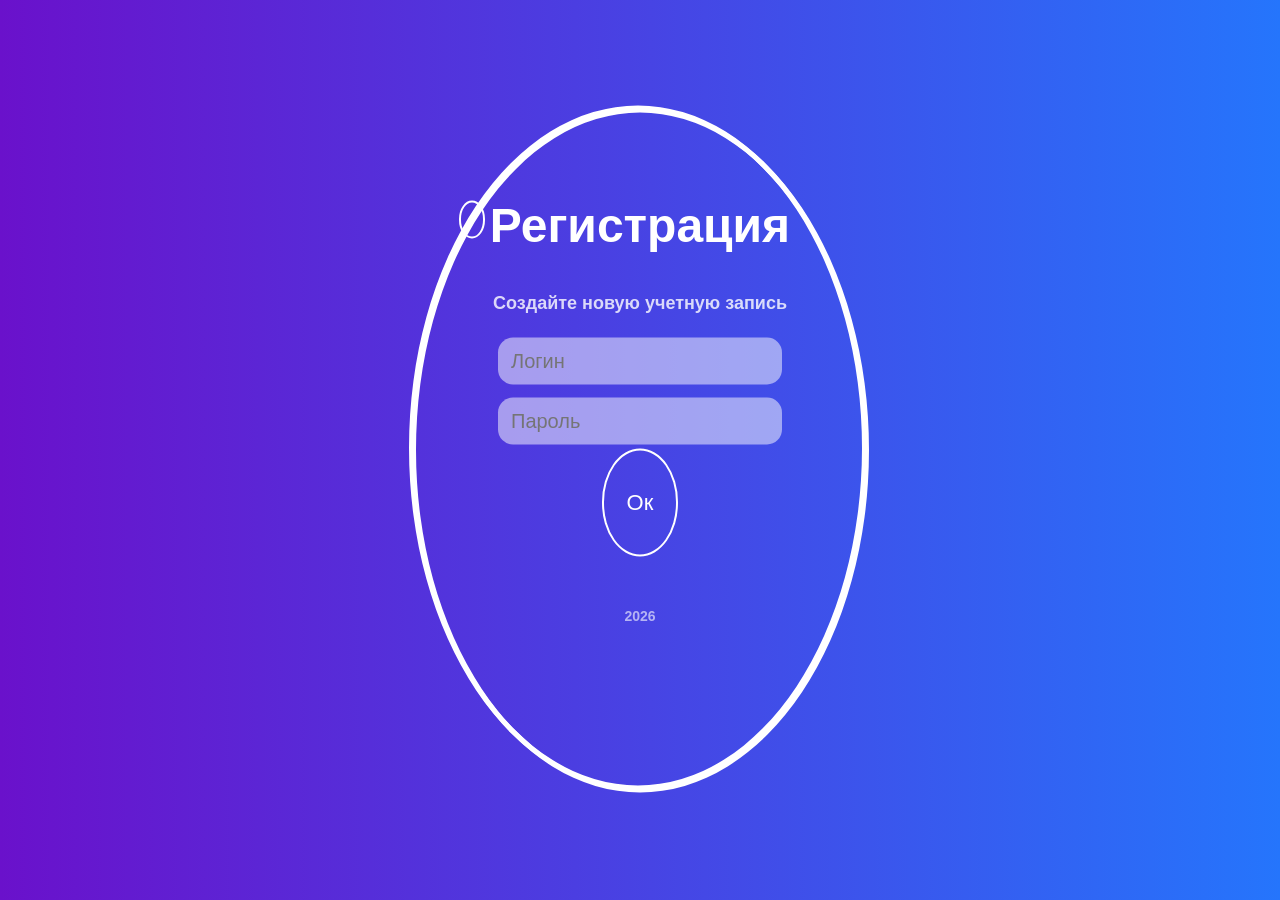
==== reg/2/index.html @ 2e1b5f24 "Registration" ====
<!DOCTYPE html>
<html lang="en">
<head>
	<meta charset="UTF-8">
	<title>Register</title>
	<link rel="shortcut icon" href="ico.png" type="image/png">
	<link rel="stylesheet" href="style.css">
</head>
<body>
	<div class="container">
		<h2 class="reg">Регистрация</h2>
		<h4>Создайте новую учетную запись</h4>

		<form action="mailto:uchihaizura1219@gmail.com" enctype="text/plain">
			<input id="login" name="login" placeholder="Логин">
			<div class="warn">ты че самый умный</div>
			<input id="password" name="password" type="text" placeholder="Пароль"> 
		</form>

		<h5 class="years">2020</h5>

		<button onclick="Value()">Ок</button>

		<div class="cir">
		<div class="cirk"></div>
		</div>

	</div>
	
	<script src="script.js"></script>
</body>
</html>
---- reg/2/style.css ----
html{
	margin: 0;

	font-family: helvetica, sans-serif;
	

	background-image: linear-gradient(to right, #6a11cb 0%, #2575fc 100%);

	min-height: 100vh;

	overflow: hidden;
}
.container{
	position: absolute;
	display: inline-block;

	top: 50%;
	left: 50%;
	transform: translate(-50%,-50%);

	width: 35vw;
	height: 70vh;

	border: 0.4vw solid white;
	border-radius: 50%;

	text-align: center;
	font-size: 32px;

	padding-top: 5vh;
}
@media (min-width: 1100px) and (max-width: 1200px){
	.container{
		width: 42vw;
	}
}
@media (min-width: 1000px) and (max-width: 1100px){
	.container{
		width: 43vw;
		height: 70vh;
	}
}
@media (min-width: 960px) and (max-width: 1000px){
	.container{
		width: 48vw;
		height: 70vh;
	}
}
@media (min-width: 900px) and (max-width: 960px){
	.container{
		width: 50vw;
		height: 70vh;
	}
}
@media (min-width: 880px) and (max-width: 900px){
	.container{
		width: 55vw;
		height: 73vh;
	}
}

@media (min-width: 840px) and (max-width: 880px){
	.container{
		width: 55vw;
		height: 70vh;
	}
}
@media (min-width: 800px) and (max-width: 840px){
	.container{
		width: 57vw;
		height: 70vh;
	}
}
@media (min-width: 750px) and (max-width: 800px){
	.container{
		width: 60vw;
		height: 70vh;
	}
}
@media (min-width: 700px) and (max-width: 750px){
	.container{
		width: 65vw;
		height: 70vh;
	}
}
@media (min-width: 650px) and (max-width: 700px){
	.container{
		width: 70vw;
		height: 70vh;
	}
}
@media (min-width: 625px) and (max-width: 650px){
	.container{
		width: 73vw;
		height: 70vh;
	}
}
@media (min-width: 600px) and (max-width: 625px){
	.container{
		width: 75vw;
		height: 70vh;
	}
}
@media (min-width: 560px) and (max-width: 600px){
	.container{
		width: 80vw;
		height: 70vh;
	}
}
@media (min-width: 525px) and (max-width: 560px){
	.container{
		width: 85vw;
		height: 70vh;
	}
}
@media (min-width: 500px) and (max-width: 525px){
	.container{
		width: 90vw;
		height: 70vh;
	}
}
@media (min-width: 480px) and (max-width: 500px){
	.container{
		width: 95vw;
		height: 70vh;
	}
}
@media (min-width: 450px) and (max-width: 480px){
	.container{
		width: 100vw;
		height: 70vh;
	}
}
@media (min-width: 400px) and (max-width: 450px){
	.container{
		width: 105vw;
		height: 70vh;
	}
}
@media (min-width: 380px) and (max-width: 400px){
	.container{
		width: 100vw;
		height: 70vh;
	}
}
@media (min-width: 0px) and (max-width: 380px){
	.container{
		width: 100vw;
		height: 70vh;

		border: 0.7vw solid white;
	}
}
.reg{
	color: rgba(255,255,255);
}
h4{
	font-size: 18px;
	color: rgba(255,255,255,0.8);
}
.years{
	position: relative;
	top: 14vh;

	font-size: 14px;
	color: rgba(255,255,255,0.6);
}
input{
	width: 21vw;
	height: 5vh;

	padding-left: 1vw;

	font-size: 20px;

	margin-bottom: 1.5vh;

	border: none;
	border-radius: 15px;

	background-color: rgba(255,255,255,0.5);
}
@media (min-width: 1100px) and (max-width: 1200px){
	input{
		width: 31vw;
	}
}
@media (min-width: 1000px) and (max-width: 1100px){
	input{
		width: 31vw;
		height: 5vh;
	}
}
@media (min-width: 960px) and (max-width: 1000px){
	input{
		width: 31vw;
		height: 5vh;
	}
}
@media (min-width: 900px) and (max-width: 960px){
	input{
		width: 31vw;
		height: 5vh;
	}
}
@media (min-width: 880px) and (max-width: 900px){
	input{
		width: 31vw;
		height: 5vh;
	}
}
@media (min-width: 800px) and (max-width: 880px){
	input{
		width: 31vw;
	}
}
@media (min-width: 750px) and (max-width: 800px){
	input{
		width: 31vw;
	}
}
@media (min-width: 700px) and (max-width: 750px){
	input{
		width: 41vw;
	}
}
@media (min-width: 650px) and (max-width: 700px){
	input{
		width: 41vw;
	}
}
@media (min-width: 600px) and (max-width: 650px){
	input{
		width: 41vw;
	}
}
@media (min-width: 560px) and (max-width: 600px){
	input{
		width: 51vw;
	}
}
@media (min-width: 500px) and (max-width: 560px){
	input{
		width: 51vw;
	}
}
@media (min-width: 480px) and (max-width: 500px){
	input{
		width: 51vw;
	}
}
@media (min-width: 450px) and (max-width: 480px){
	input{
		width: 51vw;
	}
}
@media (min-width: 420px) and (max-width: 450px){
	input{
		width: 51vw;
	}
}
@media (min-width: 380px) and (max-width: 420px){
	input{
		width: 61vw;
	}
}
@media (min-width: 340px) and (max-width: 380px){
	input{
		width: 61vw;
	}
}
@media (min-width: 0px) and (max-width: 340px){
	input{
		width: 61vw;
	}
}


.warn{
	display: none;

	color: rgb(0,255,0);

	font-size: 16px;

	position: relative;
	left: 0vw;
}
button{
	position: relative;
	top: -8vh;

	border: 0.2vw solid white;
	border-radius: 50%;

	background-color: rgba(0,0,0,0);
	color: white;

	width: 6vw;
	height: 12vh;

	font-size: 22px;

	transition: all 0.5s ease;

	overflow: hidden;

	outline: none;
}
button:hover{
	cursor: pointer;

	color: black;

	border: none;
}
button::before{
	content: "";

	position: absolute;
	bottom: 0;
	left: 0;

	width: 100%;
	height: 0%;

	background: white;

	z-index: -1;

	transition: all 0.8s ease;
}
button:hover::before{
	height: 180%;
}
@media (min-width: 1100px) and (max-width: 1200px){
	button{
		width: 7vw;
	}
}
@media (min-width: 1000px) and (max-width: 1100px){
	button{
		width: 7.5vw;
	}
}
@media (min-width: 960px) and (max-width: 1000px){
	button{
		width: 7.8vw;
	}
}
@media (min-width: 900px) and (max-width: 960px){
	button{
		width: 8.5vw;
	}
}
@media (min-width: 800px) and (max-width: 900px){
	button{
		width: 9.5vw;
	}
}
@media (min-width: 750px) and (max-width: 800px){
	button{
		width: 10vw;
	}
}
@media (min-width: 700px) and (max-width: 750px){
	button{
		width: 11vw;
	}
}

@media (min-width: 650px) and (max-width: 700px){
	button{
		width: 11.5vw;
	}
}
@media (min-width: 625px) and (max-width: 650px){
	button{
		width: 12vw;
	}
}
@media (min-width: 600px) and (max-width: 625px){
	button{
		width: 13vw;
	}
}
@media (min-width: 560px) and (max-width: 600px){
	button{
		width: 13.5vw;
	}
}
@media (min-width: 500px) and (max-width: 560px){
	button{
		width: 15vw;
	}
}
@media (min-width: 480px) and (max-width: 500px){
	button{
		width: 16vw;
	}
}
@media (min-width: 450px) and (max-width: 480px){
	button{
		width: 17vw;
	}
}
@media (min-width: 420px) and (max-width: 450px){
	button{
		width: 18vw;
	}
}
@media (min-width: 380px) and (max-width: 420px){
	button{
		width: 19vw;
	}
}
@media (min-width: 340px) and (max-width: 380px){
	button{
		width: 21vw;
		border: 0.4vw solid white;
	}
}
@media (min-width: 0px) and (max-width: 340px){
	button{
		width: 23vw;
		border: 0.5vw solid white;
	}
}


input:focus {
	background-color: #fff;
}
.cir{
	position: absolute;
	top: -1%;
	left: -1.5%;

	width: 100%;
	height: 100%;

	border-radius: 100%;
	border: 0.4vw solid white;

	animation: opa  4s linear 0s infinite;

	z-index: -1;
}
@media (min-width: 1100px) and (max-width: 1200px){
	.cir{	
		top: -1%;
		left: -1%;
	}
}
@media (min-width: 1000px) and (max-width: 1100px){
	.cir{
		top: -1%;
		left: -1%;
	}
}
@media (min-width: 960px) and (max-width: 1000px){
	.cir{
		top: -1%;
		left: -1%;
	}
}
@media (min-width: 900px) and (max-width: 960px){
	.cir{
		top: -1%;
		left: -1%;
	}
}
@media (min-width: 880px) and (max-width: 900px){
	.cir{
		top: -1%;
		left: -1%;
	}
}

@media (min-width: 840px) and (max-width: 880px){
	.cir{
		top: -1%;
		left: -1%;
	}
}
@media (min-width: 800px) and (max-width: 840px){
	.cir{
		top: -1%;
		left: -1%;
	}
}
@media (min-width: 750px) and (max-width: 800px){
	.cir{
		top: -1%;
		left: -1%;
	}
}
@media (min-width: 700px) and (max-width: 750px){
	.cir{
		top: -1%;
		left: -1%;
	}
}
@media (min-width: 650px) and (max-width: 700px){
	.cir{
		top: -1%;
		left: -1%;
	}
}
@media (min-width: 625px) and (max-width: 650px){
	.cir{
		top: -1%;
		left: -1%;
	}
}
@media (min-width: 600px) and (max-width: 625px){
	.cir{
		top: -1%;
		left: -1%;
	}
}
@media (min-width: 560px) and (max-width: 600px){
	.cir{
		top: -1%;
		left: -1%;
	}
}
@media (min-width: 525px) and (max-width: 560px){
	.cir{
		top: -1%;
		left: -1%;
	}
}
@media (min-width: 500px) and (max-width: 525px){
	.cir{
		top: -1%;
		left: -1%;
	}
}
@media (min-width: 480px) and (max-width: 500px){
	.cir{
		top: -1%;
		left: -1%;
	}
}
@media (min-width: 450px) and (max-width: 480px){
	.cir{
		top: -1%;
		left: -1%;
	}
}
@media (min-width: 400px) and (max-width: 450px){
	.cir{
		top: -1%;
		left: -1%;
	}
}
@media (min-width: 380px) and (max-width: 400px){
	.cir{
		top: -1%;
		left: -1%;
	}
}
@media (min-width: 0px) and (max-width: 380px){
	.cir{
		border: 0.6vw solid white;
	}
}
.cirk{
	position: absolute;
	top: 10vh;
	left: 3.5vw;

	width: 5%;
	height: 5%;

	border: 0.2vw solid white;

	border-radius: 50%;
}

@keyframes opa {
	from{
		transform: rotate(0deg) scale(1);
	}
	50%{
		transform: rotate(180deg) scale(1.2);
	}
	to{
		transform: rotate(360deg) scale(1);
	}	
};
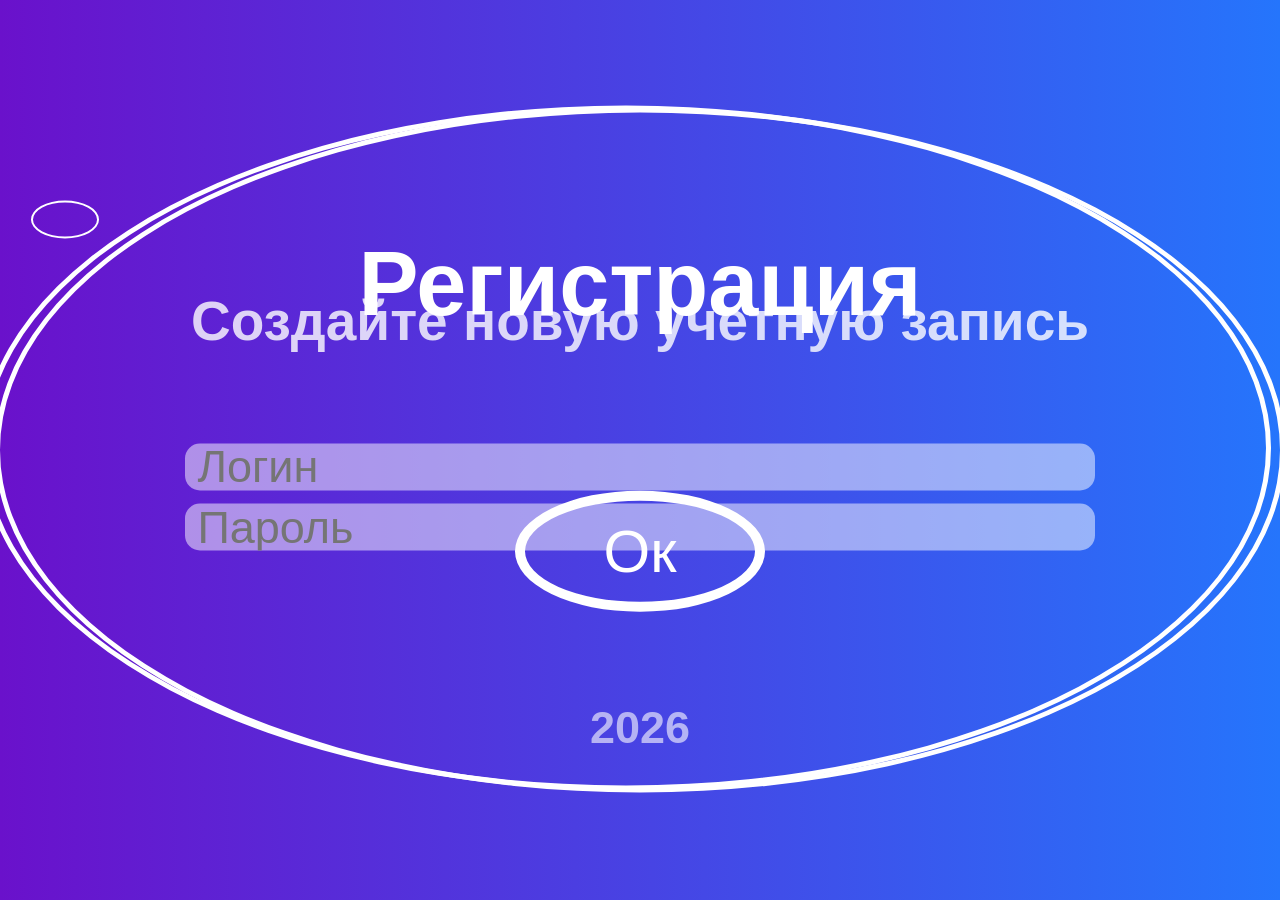
==== commit c3c391db: "yes" ====
--- a/reg/2/index.html
+++ b/reg/2/index.html
@@ -2,6 +2,7 @@
 <html lang="en">
 <head>
 	<meta charset="UTF-8">
+	<meta name="yandex-verification" content="108e6a87b72a6ceb" />
 	<title>Register</title>
 	<link rel="shortcut icon" href="ico.png" type="image/png">
 	<link rel="stylesheet" href="style.css">
--- a/reg/2/style.css
+++ b/reg/2/style.css
@@ -9,6 +9,12 @@
 	min-height: 100vh;
 
 	overflow: hidden;
+}
+@media screen and (max-width: 1280px){
+	html{
+		width: 100%;
+		height: 100%;
+	}
 }
 .container{
 	position: absolute;
@@ -29,135 +35,41 @@
 
 	padding-top: 5vh;
 }
-@media (min-width: 1100px) and (max-width: 1200px){
-	.container{
-		width: 42vw;
-	}
-}
-@media (min-width: 1000px) and (max-width: 1100px){
-	.container{
-		width: 43vw;
-		height: 70vh;
-	}
-}
-@media (min-width: 960px) and (max-width: 1000px){
-	.container{
-		width: 48vw;
-		height: 70vh;
-	}
-}
-@media (min-width: 900px) and (max-width: 960px){
-	.container{
-		width: 50vw;
-		height: 70vh;
-	}
-}
-@media (min-width: 880px) and (max-width: 900px){
-	.container{
-		width: 55vw;
-		height: 73vh;
-	}
-}
-
-@media (min-width: 840px) and (max-width: 880px){
-	.container{
-		width: 55vw;
-		height: 70vh;
-	}
-}
-@media (min-width: 800px) and (max-width: 840px){
-	.container{
-		width: 57vw;
-		height: 70vh;
-	}
-}
-@media (min-width: 750px) and (max-width: 800px){
-	.container{
-		width: 60vw;
-		height: 70vh;
-	}
-}
-@media (min-width: 700px) and (max-width: 750px){
-	.container{
-		width: 65vw;
-		height: 70vh;
-	}
-}
-@media (min-width: 650px) and (max-width: 700px){
-	.container{
-		width: 70vw;
-		height: 70vh;
-	}
-}
-@media (min-width: 625px) and (max-width: 650px){
-	.container{
-		width: 73vw;
-		height: 70vh;
-	}
-}
-@media (min-width: 600px) and (max-width: 625px){
-	.container{
-		width: 75vw;
-		height: 70vh;
-	}
-}
-@media (min-width: 560px) and (max-width: 600px){
-	.container{
-		width: 80vw;
-		height: 70vh;
-	}
-}
-@media (min-width: 525px) and (max-width: 560px){
-	.container{
-		width: 85vw;
-		height: 70vh;
-	}
-}
-@media (min-width: 500px) and (max-width: 525px){
-	.container{
-		width: 90vw;
-		height: 70vh;
-	}
-}
-@media (min-width: 480px) and (max-width: 500px){
-	.container{
-		width: 95vw;
-		height: 70vh;
-	}
-}
-@media (min-width: 450px) and (max-width: 480px){
+@media screen and (max-width: 1280px){
 	.container{
 		width: 100vw;
-		height: 70vh;
-	}
-}
-@media (min-width: 400px) and (max-width: 450px){
-	.container{
-		width: 105vw;
-		height: 70vh;
-	}
-}
-@media (min-width: 380px) and (max-width: 400px){
-	.container{
-		width: 100vw;
-		height: 70vh;
-	}
-}
-@media (min-width: 0px) and (max-width: 380px){
-	.container{
-		width: 100vw;
-		height: 70vh;
-
-		border: 0.7vw solid white;
-	}
-}
+
+		position: absolute;
+		top: 50%;
+		left: 50%;
+		transform: translate(-50%,-50%);
+	}
+}
+
 .reg{
 	color: rgba(255,255,255);
+}
+@media screen and (max-width: 1280px){
+	.reg{
+		font-size: 90px;
+	}
 }
 h4{
 	font-size: 18px;
 	color: rgba(255,255,255,0.8);
 }
+@media screen and (max-width: 1280px){
+	h4{
+		position: absolute;
+		top: 20%;
+		left: 50%;
+		transform: translate(-50%,-50%);
+
+		font-size: 55px;
+
+		width: 100vw;
+	}
+}
 .years{
 	position: relative;
 	top: 14vh;
@@ -165,6 +77,16 @@
 	font-size: 14px;
 	color: rgba(255,255,255,0.6);
 }
+@media screen and (max-width: 1280px){
+	.years{
+		font-size: 45px;
+
+		position: absolute;
+		top: 80%;
+		left: 50%;
+		transform: translate(-50%,-50%);
+	}
+}
 input{
 	width: 21vw;
 	height: 5vh;
@@ -180,98 +102,14 @@
 
 	background-color: rgba(255,255,255,0.5);
 }
-@media (min-width: 1100px) and (max-width: 1200px){
+@media screen and (max-width: 1280px){
 	input{
-		width: 31vw;
-	}
-}
-@media (min-width: 1000px) and (max-width: 1100px){
-	input{
-		width: 31vw;
-		height: 5vh;
-	}
-}
-@media (min-width: 960px) and (max-width: 1000px){
-	input{
-		width: 31vw;
-		height: 5vh;
-	}
-}
-@media (min-width: 900px) and (max-width: 960px){
-	input{
-		width: 31vw;
-		height: 5vh;
-	}
-}
-@media (min-width: 880px) and (max-width: 900px){
-	input{
-		width: 31vw;
-		height: 5vh;
-	}
-}
-@media (min-width: 800px) and (max-width: 880px){
-	input{
-		width: 31vw;
-	}
-}
-@media (min-width: 750px) and (max-width: 800px){
-	input{
-		width: 31vw;
-	}
-}
-@media (min-width: 700px) and (max-width: 750px){
-	input{
-		width: 41vw;
-	}
-}
-@media (min-width: 650px) and (max-width: 700px){
-	input{
-		width: 41vw;
-	}
-}
-@media (min-width: 600px) and (max-width: 650px){
-	input{
-		width: 41vw;
-	}
-}
-@media (min-width: 560px) and (max-width: 600px){
-	input{
-		width: 51vw;
-	}
-}
-@media (min-width: 500px) and (max-width: 560px){
-	input{
-		width: 51vw;
-	}
-}
-@media (min-width: 480px) and (max-width: 500px){
-	input{
-		width: 51vw;
-	}
-}
-@media (min-width: 450px) and (max-width: 480px){
-	input{
-		width: 51vw;
-	}
-}
-@media (min-width: 420px) and (max-width: 450px){
-	input{
-		width: 51vw;
-	}
-}
-@media (min-width: 380px) and (max-width: 420px){
-	input{
-		width: 61vw;
-	}
-}
-@media (min-width: 340px) and (max-width: 380px){
-	input{
-		width: 61vw;
-	}
-}
-@media (min-width: 0px) and (max-width: 340px){
-	input{
-		width: 61vw;
+		width: 70vw;
+
+		font-size: 45px;
+	}
+	form{
+		margin-top: 12vh; 
 	}
 }
 
@@ -333,101 +171,21 @@
 button:hover::before{
 	height: 180%;
 }
-@media (min-width: 1100px) and (max-width: 1200px){
+@media screen and (max-width: 1280px){
 	button{
-		width: 7vw;
-	}
-}
-@media (min-width: 1000px) and (max-width: 1100px){
-	button{
-		width: 7.5vw;
-	}
-}
-@media (min-width: 960px) and (max-width: 1000px){
-	button{
-		width: 7.8vw;
-	}
-}
-@media (min-width: 900px) and (max-width: 960px){
-	button{
-		width: 8.5vw;
-	}
-}
-@media (min-width: 800px) and (max-width: 900px){
-	button{
-		width: 9.5vw;
-	}
-}
-@media (min-width: 750px) and (max-width: 800px){
-	button{
-		width: 10vw;
-	}
-}
-@media (min-width: 700px) and (max-width: 750px){
-	button{
-		width: 11vw;
-	}
-}
-
-@media (min-width: 650px) and (max-width: 700px){
-	button{
-		width: 11.5vw;
-	}
-}
-@media (min-width: 625px) and (max-width: 650px){
-	button{
-		width: 12vw;
-	}
-}
-@media (min-width: 600px) and (max-width: 625px){
-	button{
-		width: 13vw;
-	}
-}
-@media (min-width: 560px) and (max-width: 600px){
-	button{
-		width: 13.5vw;
-	}
-}
-@media (min-width: 500px) and (max-width: 560px){
-	button{
-		width: 15vw;
-	}
-}
-@media (min-width: 480px) and (max-width: 500px){
-	button{
-		width: 16vw;
-	}
-}
-@media (min-width: 450px) and (max-width: 480px){
-	button{
-		width: 17vw;
-	}
-}
-@media (min-width: 420px) and (max-width: 450px){
-	button{
-		width: 18vw;
-	}
-}
-@media (min-width: 380px) and (max-width: 420px){
-	button{
-		width: 19vw;
-	}
-}
-@media (min-width: 340px) and (max-width: 380px){
-	button{
-		width: 21vw;
-		border: 0.4vw solid white;
-	}
-}
-@media (min-width: 0px) and (max-width: 340px){
-	button{
-		width: 23vw;
-		border: 0.5vw solid white;
-	}
-}
-
-
+		position: absolute;
+		top: 65%;
+		left: 50%;
+		transform: translate(-50%,-50%);
+
+		width: 250px;
+		height: 13.5vh;
+
+		font-size: 60px;
+
+		border: 0.8vw solid white;
+	}
+}
 input:focus {
 	background-color: #fff;
 }
